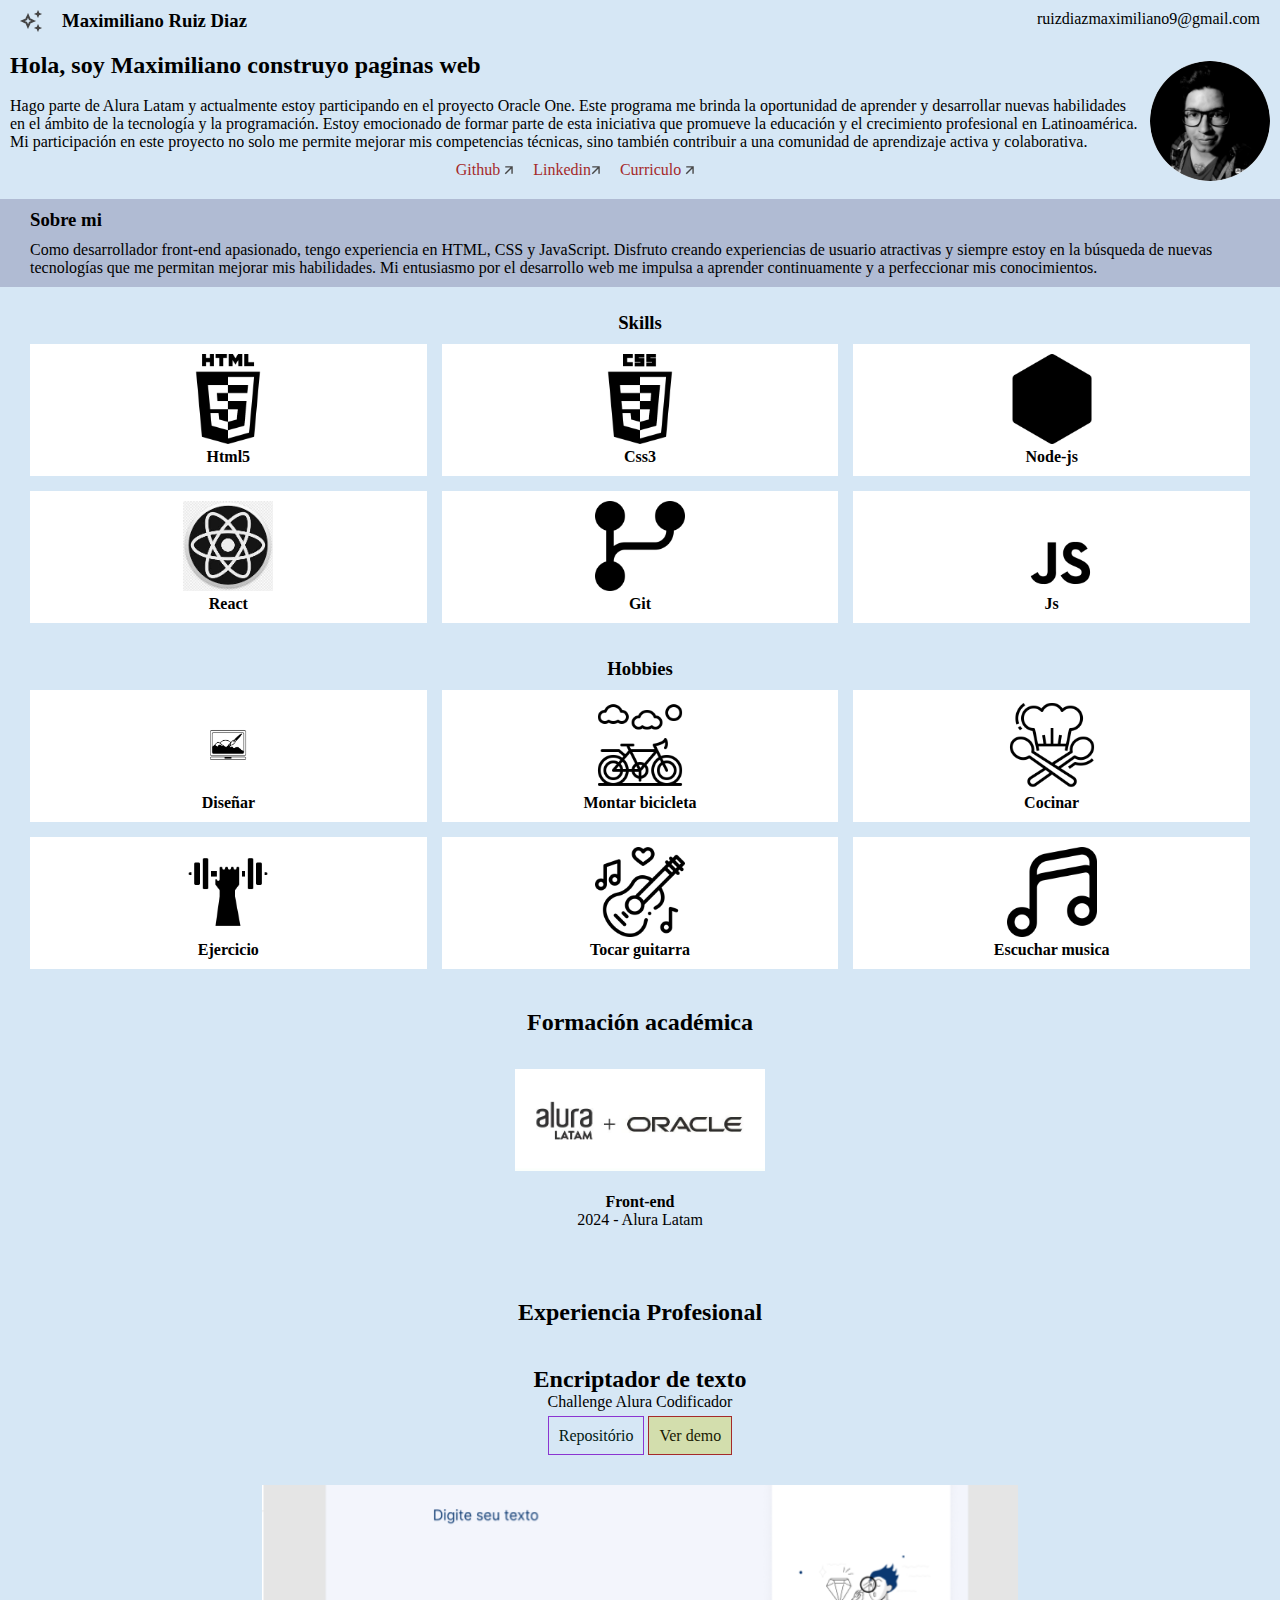
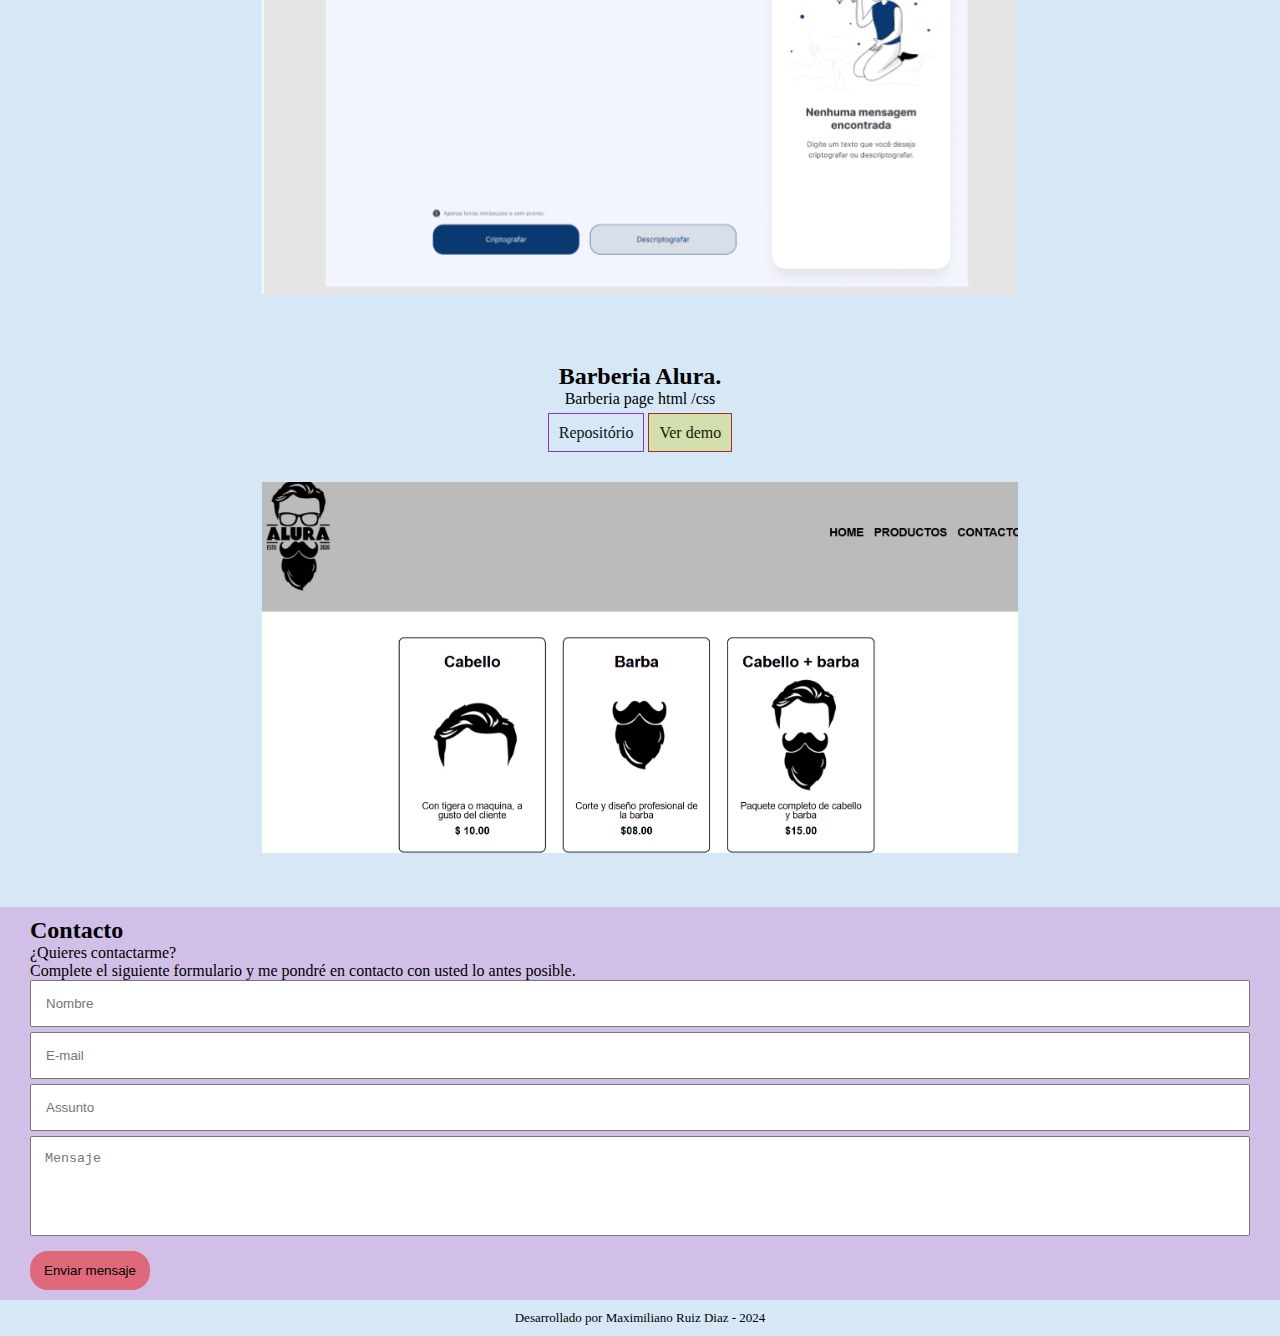
==== index.html @ 19ceb7cf "mi primer commit" ====
<!DOCTYPE html> <!-- Indica al navegador que se esta trabajando con la ultima version disponible de html-->
<html lang="es"><!-- para seleccionar el idioma que vayamos a utilizar en nuestra pagina en este caso seria español -->

<head> <!-- INICIO CABECERA Aca van los metadatos, links etc.. todo esto NO es visible para el usuario -->
    <meta charset="UTF-8"> <!--Metadatos importantes-->
    <meta name="viewport" content="width=device-width, initial-scale=1.0">

    <link rel="stylesheet" href="css/style.css">
    <!--La etiqueta link nos permite vincular otros archivos a nuestro Html, en este caso vinculamos css para darle estilos al portafolio-->
    <link rel="preconnect" href="https://fonts.googleapis.com">
    <link rel="preconnect" href="https://fonts.gstatic.com" crossorigin>
    <!-- Fonte del Proyecto Raleway -->
    <link href="https://fonts.googleapis.com/css2?family=Raleway:wght@500&display=swap" rel="stylesheet">
    <title>Portafolio</title>
    <!--Tag title nos permite poner el titulo que aparecerá en la parte superior de la pagina en el navegador-->
</head><!--FIN DE CABECERA-->

<body> <!-- INICIO DEL CUERPO -->
    <!--Section del  menu-->
    <!--este div cierra en la linea 200 y pico-->

    <header class="menu__header">
        <!--header se utiliza para representar el encabezado de una seccion o de una pagina en general, suele tener el logo tipo de empresa, el menu de la navegacion principal o cualquier otro contenido introductorio-->
        <div> <!--Un div es un contenedor, actua como una cajita que nos permite dividir elementos-->
            <img src="assets\vector.png" alt=""> <!--Nos permite vincular imagenes-->
            <h3 class="menu__title">Maximiliano Ruiz Diaz</h3>
            <!--Podemos poner textos, o titulos va desde el h1 al h6 siendo h1 el texto mas importante y h6 el menos importante.-->
        </div>

        <ul> <!-- Para crear una lista desorrdenada-->
            <li class="menu__list__item"><a href="#sobre-mi">Sobre mi</a></li> <!-- listas items -->
            <li class="menu__list__item"><a href="#skills">Skills</a></li>
            <li class="menu__list__item"><a href="#hobbies">Hobbies</a></li>
            <li class="menu__list__item"><a href="#formacion">Formacion</a></li>
            <li class="menu__list__item"><a href="#proyectos">Proyectos</a></li>
            <li class="menu__list__email"><a href="#contacto">ruizdiazmaximiliano9@gmail.com</a></li>
            <li class="menu__list__contacto"><a href="#contacto">Contacto</a></li>
        </ul>
    </header> 

    <main> <!--Es como una caja que envuelve el contenido principal de la pagina-->

        <!--esta es la section del header/Title/Hero-->

        <section class="title">
            <img class="title__profile" src="/assets/perfi_max.jpg">

            <div class="title__div">
                <div class="title__container">
                    <h2 class="title__bio">Hola, soy Maximiliano construyo paginas web </h2>
                    <br>
                    <p class="title__subsection">Hago parte de Alura Latam y actualmente estoy participando en el
                        proyecto Oracle One. Este programa me brinda la oportunidad de aprender y
                        desarrollar nuevas habilidades en el ámbito de la tecnología y la programación. Estoy emocionado
                        de formar parte de esta iniciativa que promueve la educación y el crecimiento profesional en
                        Latinoamérica. Mi participación en este proyecto no solo me permite mejorar mis competencias
                        técnicas, sino también contribuir a una comunidad de aprendizaje activa y colaborativa.</p>
                </div>

                <ul class="title__network">
                    <!--aqui van los enlaces de mi social media-->
                    <li class="title__network__item"><a href="https://github.com/MaxTM44" target="_blank">Github <img
                                src="assets\arrow.png"></a></li>
                    <li class="title__network__item"><a
                            href="https://www.linkedin.com/in/maximiliano-ruiz-diaz-b55143268/"
                            target="_blank">Linkedin<img src="assets\arrow.png"></a></li>
                    <li class="title__network__item"><a href="#">Curriculo <img src="assets\arrow.png"></a></li>
                </ul>
            </div>
        </section>

        <!--section about me-->
        <section class="about" id="sobre-mi">
            <h3 class="about_p">Sobre mi</h3>
            <p class="about__paragraph">Como desarrollador front-end apasionado, tengo experiencia en HTML, CSS y
                JavaScript. Disfruto creando experiencias de usuario atractivas y siempre estoy en la búsqueda de nuevas
                tecnologías que me permitan mejorar mis habilidades. Mi entusiasmo por el desarrollo web me impulsa a
                aprender continuamente y a perfeccionar mis conocimientos.</p>
        </section>

        <!--section de skills-->
        <section class="skills" id="skills">
            <h3 class="skills__title">Skills</h3>
            <section class="skills__line">

                <article class="skills__box">
                    <img src="assets/html5.png">
                    <h4 class="skills__name"> Html5</h4>
                </article>

                <article class="skills__box">
                    <img src="assets/css3-alt.png">
                    <h4 class="skills__name"> Css3</h4>
                </article>


                <article class="skills__box">
                    <img src="assets/node-js.png">
                    <h4 class="skills__name"> Node-js</h4>
                </article>

                <article class="skills__box">
                    <img src="assets/react_icon.png">
                    <h4 class="skills__name">React</h4>
                </article>

                <article class="skills__box">
                    <img src="assets/rama-de-codigo.png">
                    <h4 class="skills__name">Git</h4>
                </article>

                <article class="skills__box">
                    <img src="assets/js.png">
                    <h4 class="skills__name">Js</h4>
                </article>
            </section>
        </section>

        <!-- Sección de Hobbies -->

        <section class="hobbies" id="hobbies">
            <h3 class="hobbies__title">Hobbies</h3>
            <section class="hobbies__line">

                <article class="hobbies__box">
                    <img src="/assets/diseño gráfico.png">
                    <h4 class="hobbies__name">Diseñar</h4>
                </article>

                <article class="hobbies__box">
                    <img src="assets/montar-en-bicicleta.png">
                    <h4 class="hobbies__name"> Montar bicicleta</h4>
                </article>

                <article class="hobbies__box">
                    <img src="assets/cocinero.png"></>
                    <h4 class="hobbies__name">Cocinar</h4>
                </article>

                <article class="hobbies__box">
                    <img src="assets/pesa (1).png">
                    <h4 class="hobbies__name"> Ejercicio</h4>
                </article>

                <article class="hobbies__box">
                    <img src="assets/guitarra.png">
                    <h4 class="hobbies__name"> Tocar guitarra</h4>
                </article>

                <article class="hobbies__box">
                    <img src="assets/musica-alternativa.png"></>
                    <h4 class="hobbies__name"> Escuchar musica</h4>
                </article>
            </section>
        </section>


        <!-- Sección de Formación académica-->

        <section class="academic" id="formacion">
            <h2 class="academic__title">Formación académica</h2>
            <section class="academic__courses">
                <article class="academic__courses__box">
                    <!-- Pon el logotipo de la institución de formación -->
                    <img class="fotoAlura" src="/assets/aluraoracle.jpg">
                    <div>
                        <h4>Front-end</h4>
                        <p>2024 - Alura Latam</p>
                    </div>
                </article>


            </section>
        </section>

        <!-- Sección de Experiencia Profesional/Proyectos-->

        <section class="experience" id="proyectos">
            <h2 class="experience__section__title">Experiencia Profesional</h2>
            <section class="experiencie__box">
                <!-- Pon el logotipo/captura de pantalla de tu proyecto -->
                <article>



                    <div class="experience__description">

                        <div>
                            <h2 class="experience__title">Encriptador de texto</h2>
                            <p class="experience__text">Challenge Alura Codificador </p>
                        </div>

                        <!-- Pon el enlace del proyecto en Github o GithubPages -->
                        <div class="button">
                            <a href="proyecto encriptador de texto">Repositório</a>
                            <a href="">Ver demo</a>
                        </div>

                    </div>


                    <img class="experience__img" src="assets/secretcode_print.png">

                </article>


                <article>


                    <div class="experience__description">

                        <div>
                            <h2 class="experience__title">Barberia Alura.</h2>
                            <p class="experience__text">Barberia page html /css </p>
                        </div>

                        <div class="button">
                            <a href="proyecto baberia alura">Repositório</a>
                            <a href="">Ver demo</a>
                        </div>
                        <!-- Pon el enlace del proyecto en Github o GithubPages -->

                    </div>

                    <img class="experience__img" src="assets/barberia.png">

                </article>



            </section>
        </section>

        <!-- Sectión de Contacto -->

        <section class="formcontato" id="contacto">
            <img class="formcontato__img" src="assets/contactoo.jpg">



            <section class="formcontato__contacto">

                <div class="formcontato__text">
                    <h2 class="formcontato__title">Contacto</h2>
                    <p class="formcontato__subtext">¿Quieres contactarme? <br> Complete el siguiente formulario y me
                        pondré en contacto con usted lo antes posible.</p>

                    <!-- Formulario -->

                    <form class="formcontato__form" name="form">
                        <input class="formcontato__input" type="text" name="nombre" placeholder="Nombre">
                        <input class="formcontato__input" type="email" name="email" placeholder="E-mail">
                        <input class="formcontato__input" type="text" name="asunto" placeholder="Assunto">
                        <textarea class="formcontato__textarea" rows="5" cols="40" id="mensagem" name="mensaje"
                            placeholder="Mensaje"></textarea>
                        <input value="Enviar mensaje" type="submit" class="formcontato__botao"></input>
                    </form>
                </div>
            </section>
        </section>

    </main>

    <!-- Sección de Footer -->

    <footer>
        <p>Desarrollado por Maximiliano Ruiz Diaz - 2024</p>
    </footer>

    <!--Script del documento JavaScript-->
</body> <!-- FIN  DEL CUERPO DEL DOCUMENTO-->

</html>
---- css/style.css ----
*{
    margin: 0;
    padding: 0;
}
body{
    background-color: rgba(136, 185, 227, 0.345);
}

.menu__header{
    display: flex; /*Ubica los elementos uno al lado del otro*/
    padding: 10px 20px; 
    justify-content: space-between; /*posiciona a los elementos horizontalmente lo maximo posible*/
    
}

header div{
    display: flex;
    gap: 20px;
    align-items: center; /*Ordena verticalmente center, al centro del contenedor*/
}

header ul{
    list-style: none;
    display: flex;
}
 
.menu__list__email a {
    text-decoration: none;
    color: black;
}

.menu__list__item, .menu__list__contacto{
display: none;
}



.title__network{
    display: flex;
    padding: 10px;
    gap: 20px;
    justify-content: center;
    list-style: none;
}

.title__network__item a {
    text-decoration: none;
    color: brown;
}

.title{
    display: flex;
    flex-direction: column;
    padding: 10px;
    gap: 10px;
}

.title__profile{
    width: 120px;
    border-radius: 50%;
}

.about{
    display: flex;
    flex-direction: column;
    padding: 10px;
    gap: 10px;
    background-color: rgba(105, 105, 149, 0.349);
}



/*Ajustando las imagenes, logos e iconos*/
.skills, .hobbies{
    padding: 10px;
    display: flex;
    flex-direction: column;
    gap: 10px;
}

.skills__title, .hobbies__title{
    text-align: center;
    padding-top: 15px;
}

/*Aplicando grid css*/

.skills__line, .hobbies__line{
    display: grid;
    grid-template-columns: repeat(2,1fr);
    gap: 15px;
}

.skills__box, .hobbies__box{
    background-color: white;
    text-align: center;
    padding: 10px;
}



.skills__line img, .hobbies__line img {  /*Manipulando el logos de las skills*/
    width: 90px;
}

.skills__name{
    align-self: center;
}

/*Formacion*/

.academic{
    padding: 30px;
    display: flex;
    align-items: center;
    flex-direction: column;
    gap: 15px;
}

.fotoAlura{
    width: 170px;
    height: 150px;
    padding: 18px;
}

.experience__section__title {
    text-align: center;
    padding: 30px;
}

.academic__courses__box div {
    text-align: center;
}

.experience {
    padding: 10px;
    display: flex;
    flex-direction: column;
    gap: 10px;
}



.experiencie__box {
    display: flex;
    flex-direction: column;
    gap: 25px;
    text-align: center;
}

.experience__img{
    width: 60%;
    padding: 40px;

}

.experience__description{
    display: flex;
    justify-content: center;
    gap: 16px;
    flex-direction: column;
}

.experience__description a:nth-child(1){
    text-decoration: none;
    color: rgb(2, 25, 19);
    padding: 10px;
    border: 1px solid rgb(139, 53, 209);
}

.experience__description a:nth-child(1):hover{
    background-color: rgb(95, 197, 158);
    color: rgb(35, 3, 3);
}



.experience__description a:nth-child(2){
    text-decoration: none;
    color: rgb(25, 26, 2);
    padding: 10px;
    border: 1px solid brown;
    background-color: rgba(207, 213, 103, 0.507);
}

.experience__description a:nth-child(2):hover{
    background-color: rgb(237, 9, 9);
}

.experience__info{
    display: flex;
    gap: 8px;
    flex-direction: column;
}

/*Contacto*/

.formcontato{
    padding: 10px;
    display: flex;
    flex-direction: column;
    gap: 10px;
}

.formcontato__img{
    display: none;
}

.formcontato{
    background-color:rgba(203, 159, 217, 0.558);
}

.formcontato__form{
    display: flex;
    flex-direction: column;
    gap: 5px;
}

.formcontato__input{
    padding: 14px;
}


.formcontato__textarea{
    padding: 14px;
    resize: none; /*predifine tamaño*/
    height: 70px;
}

.formcontato__botao{
    width: 120px;
    padding: 12px;
    background-color: rgba(228, 80, 90, 0.767);
    border: none;
    border-radius: 18px;
    cursor: pointer;
    margin-top: 10px;
    transition: all 0.3s ease-in-out;;
}


.formcontato__botao:hover {
    transform: scale(1.1);
    background-color: rgb(116, 169, 216);
    color: red;
}

footer {
    padding: 10px 15px;
    text-align: center;
    font-size: 13px;
}


/*APLICANDO MEDIA QUERY PARA AJUSTAR EL PORTAFOLIO A LOS DIFERENTES DISPOSITIVOS*/

@media (min-width:810px) {


.title{
    flex-direction: row-reverse;
    justify-content: center;
    align-items: center;

}


.skills__line, .hobbies__line {
    grid-template-columns: repeat(3,1fr);
}

.fotoAlura{
    width: 250px;
    height: auto;
}


.skills, .hobbies, .about, .formcontato{
    padding-inline: 30px;

}

.menu__list__contacto{
    display: flex;
    padding: 10px;
}

.menu__list__item, a{
    list-style: none;
}



.menu__list__contacto{
    display: none;
}



}


/*TRABAJANDO EN LA VERSION PARA DESKTOP*/

@media (min-width:1440px) {

.menu__list__item{
    display: block;
}

.menu__list__item a {
    text-decoration: none;

} 

header ul {
    display: flex;
    gap: 25px;
}

.skills__line, .hobbies__line {
    grid-template-columns: repeat(6,1fr);
    
}

.skills, .hobbies, .about, .formcontato{
    padding-inline: 50px;

}

.title__profile{
    height: 250px;
    width: auto;
}



.formcontato__img{
    display: block;
    width: 30%;
    height: 70%;
}



.formcontato{
    display: flex;
    flex-direction: row;
    justify-content: center;
}

.experiencie__box article{
    display: flex;
    flex-direction: row;
    justify-content: center;
    align-items: center;
    background-color: rgb(187, 222, 210);
}


.experiencie__box article:nth-child(1){
    flex-direction:row-reverse;
}


.experience__description{
    display: flex;
    flex-direction: column;
}

.button{
    display: flex;
    gap: 10px;
}



}
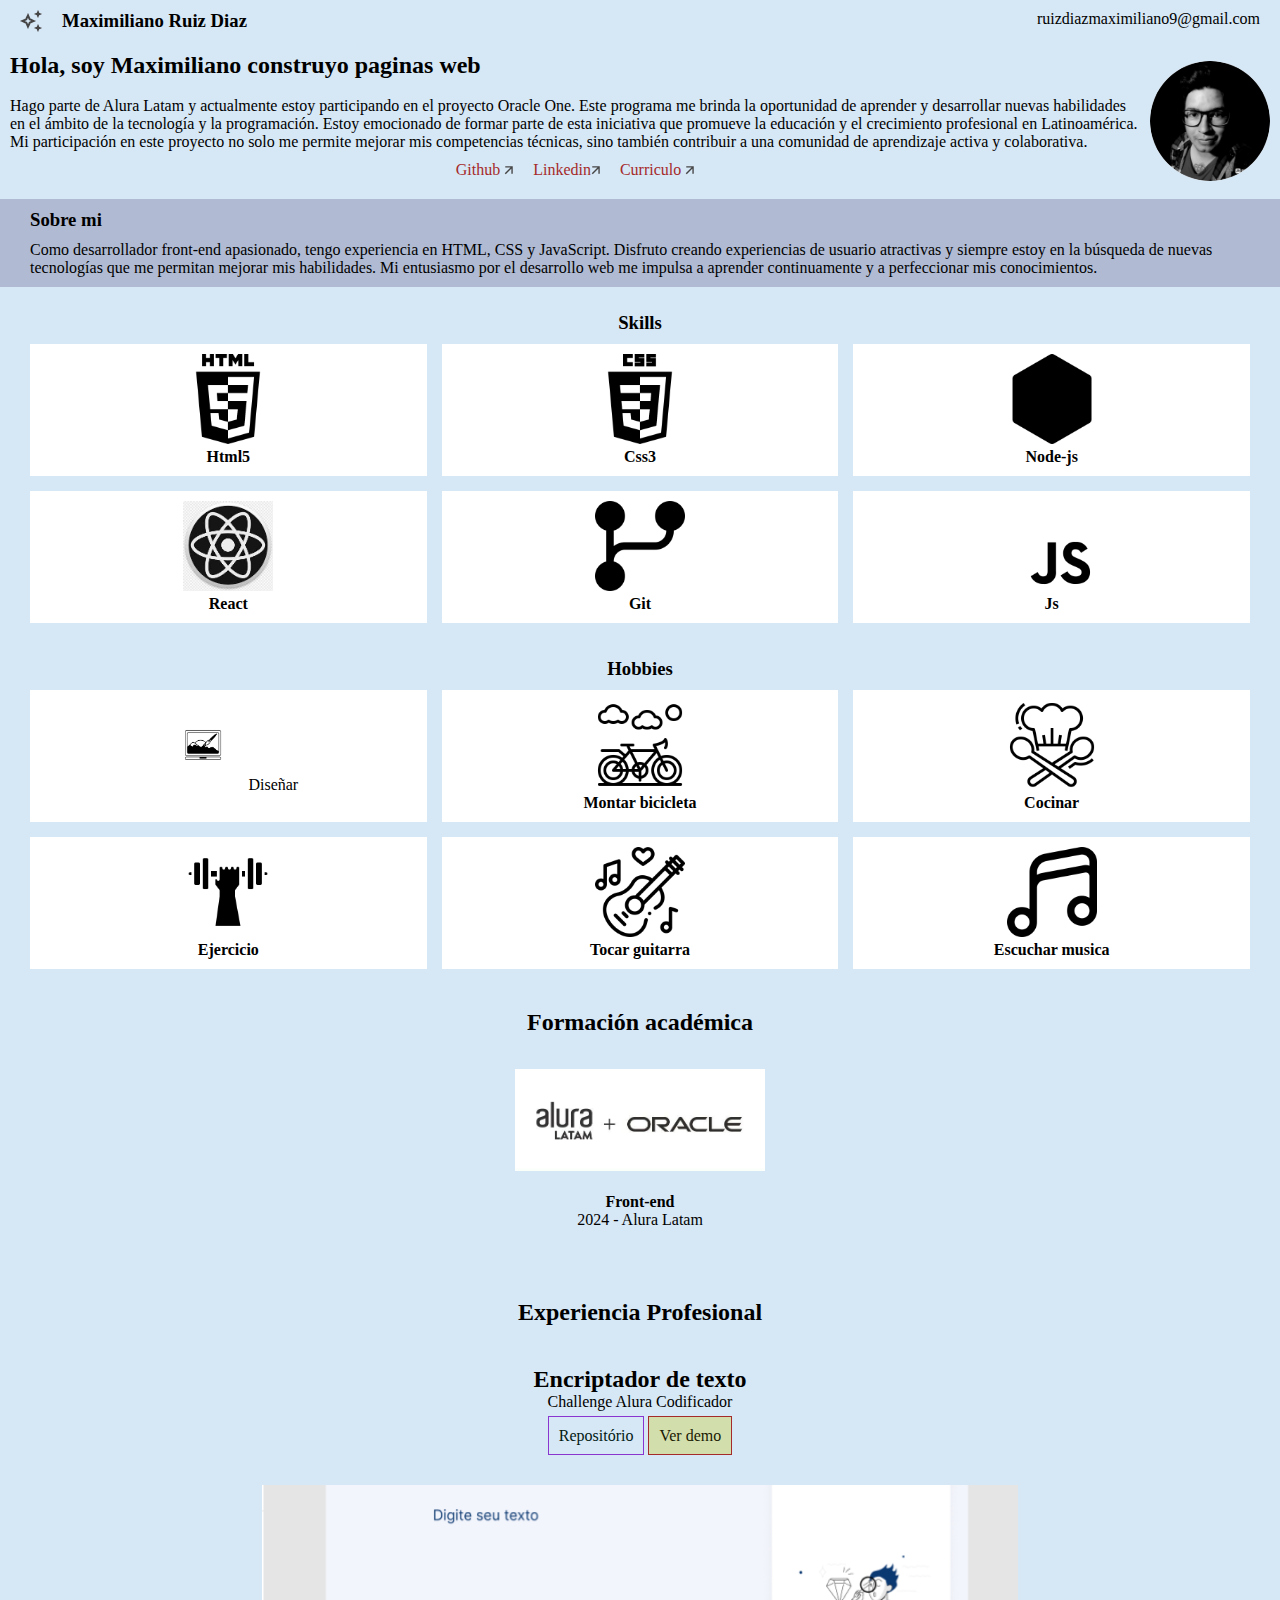
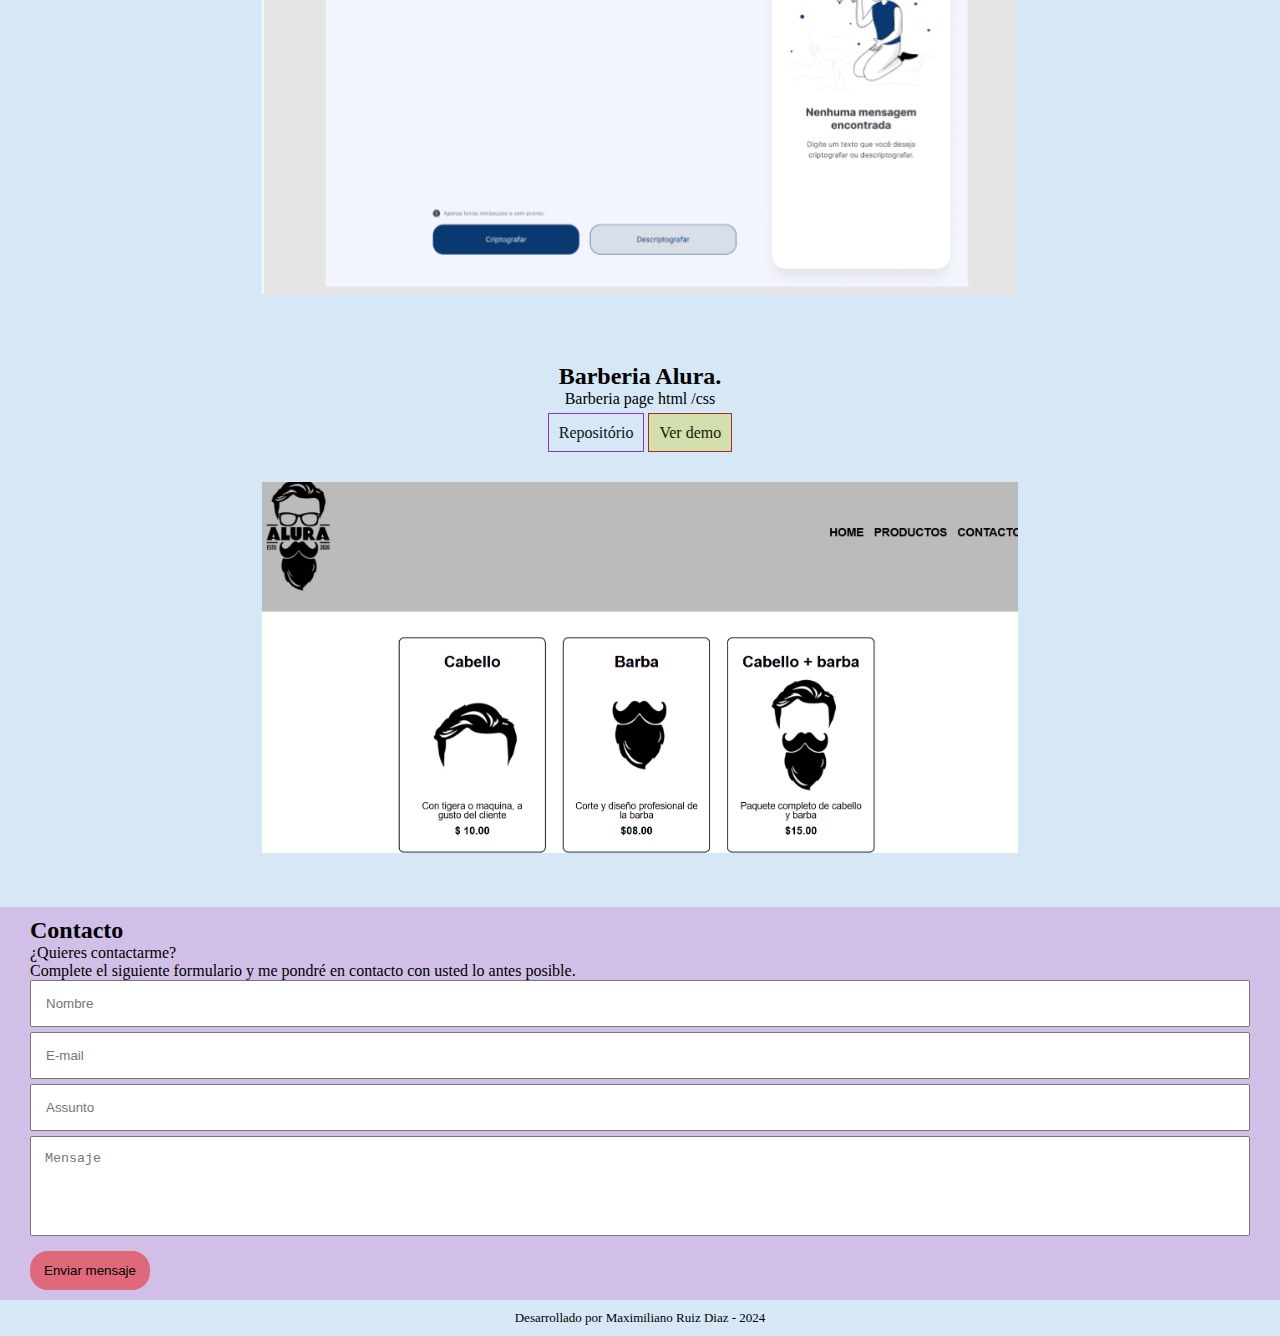
==== commit be2b3af6: "prob" ====
--- a/index.html
+++ b/index.html
@@ -36,7 +36,7 @@
             <li class="menu__list__email"><a href="#contacto">ruizdiazmaximiliano9@gmail.com</a></li>
             <li class="menu__list__contacto"><a href="#contacto">Contacto</a></li>
         </ul>
-    </header> 
+    </header>
 
     <main> <!--Es como una caja que envuelve el contenido principal de la pagina-->
 
@@ -123,7 +123,7 @@
             <section class="hobbies__line">
 
                 <article class="hobbies__box">
-                    <img src="/assets/diseño gráfico.png">
+                    <img src="assets/diseño_gráfico.png"
                     <h4 class="hobbies__name">Diseñar</h4>
                 </article>
 
